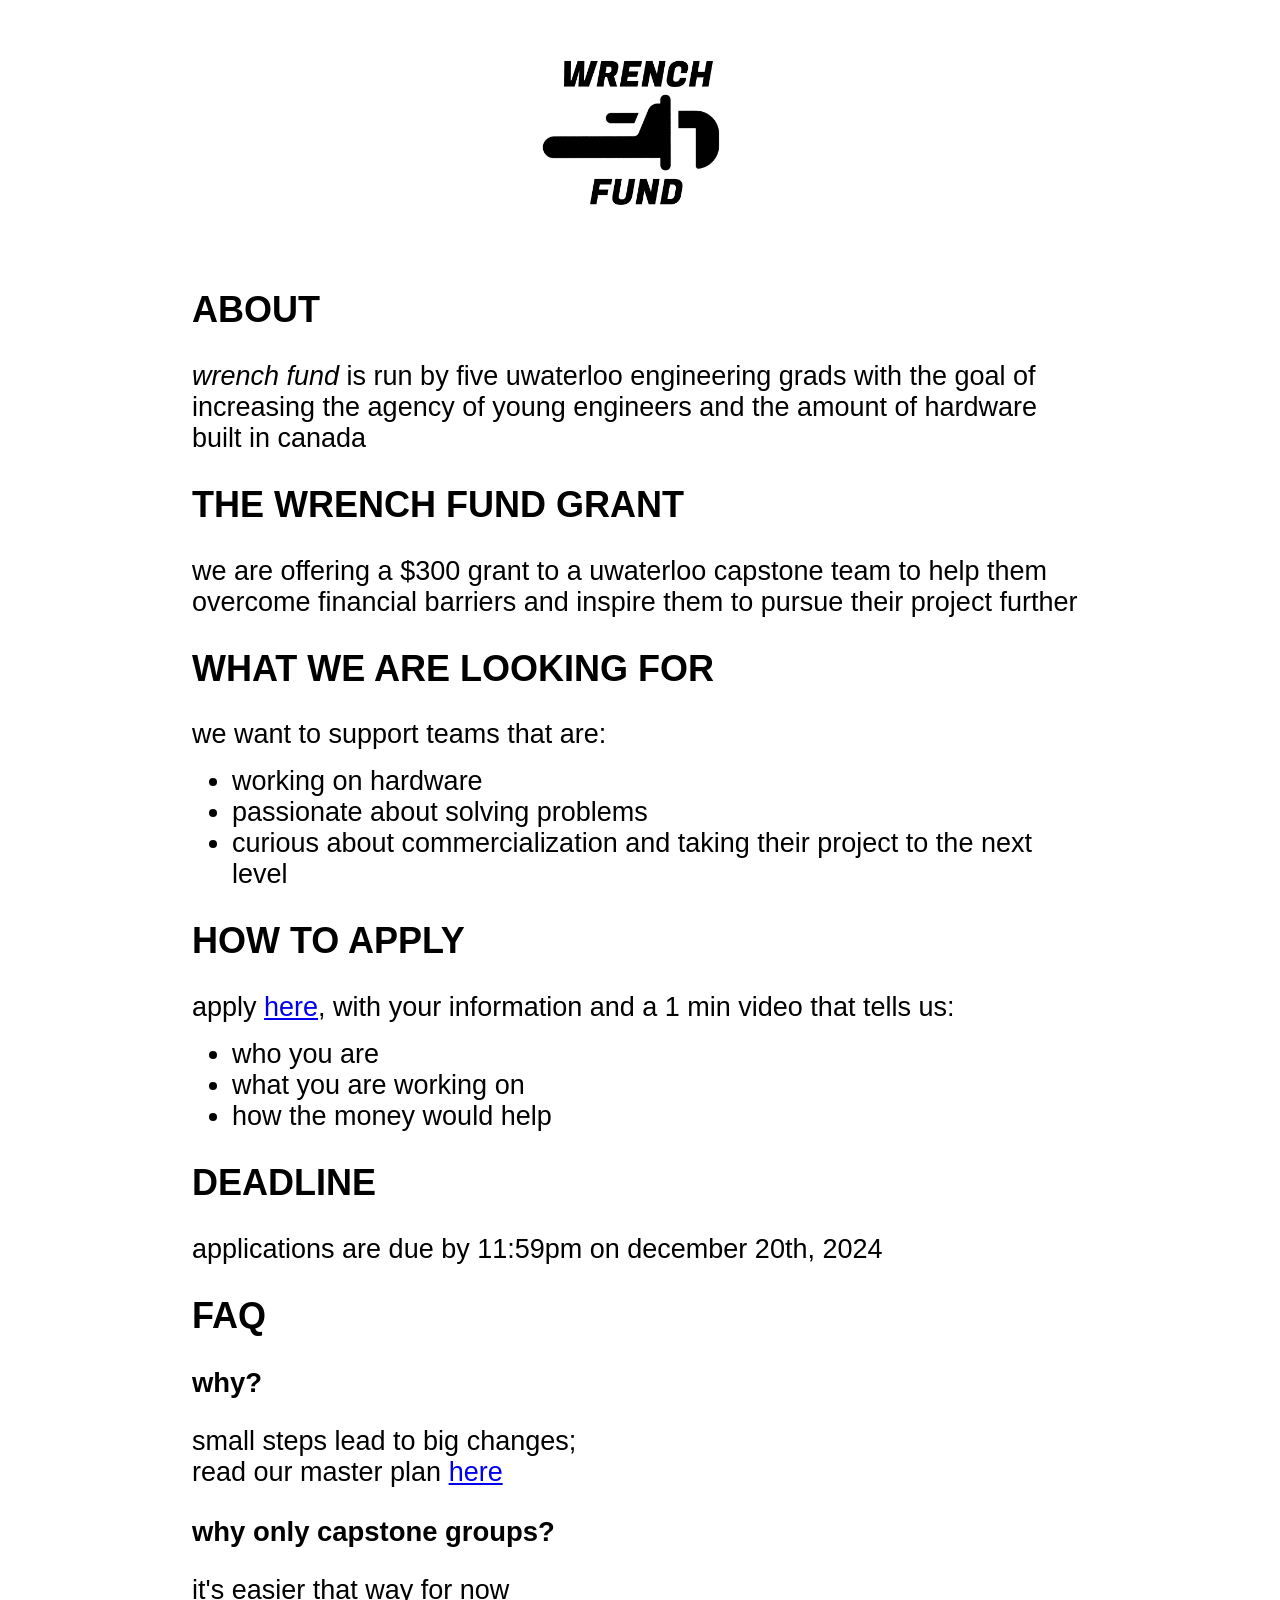
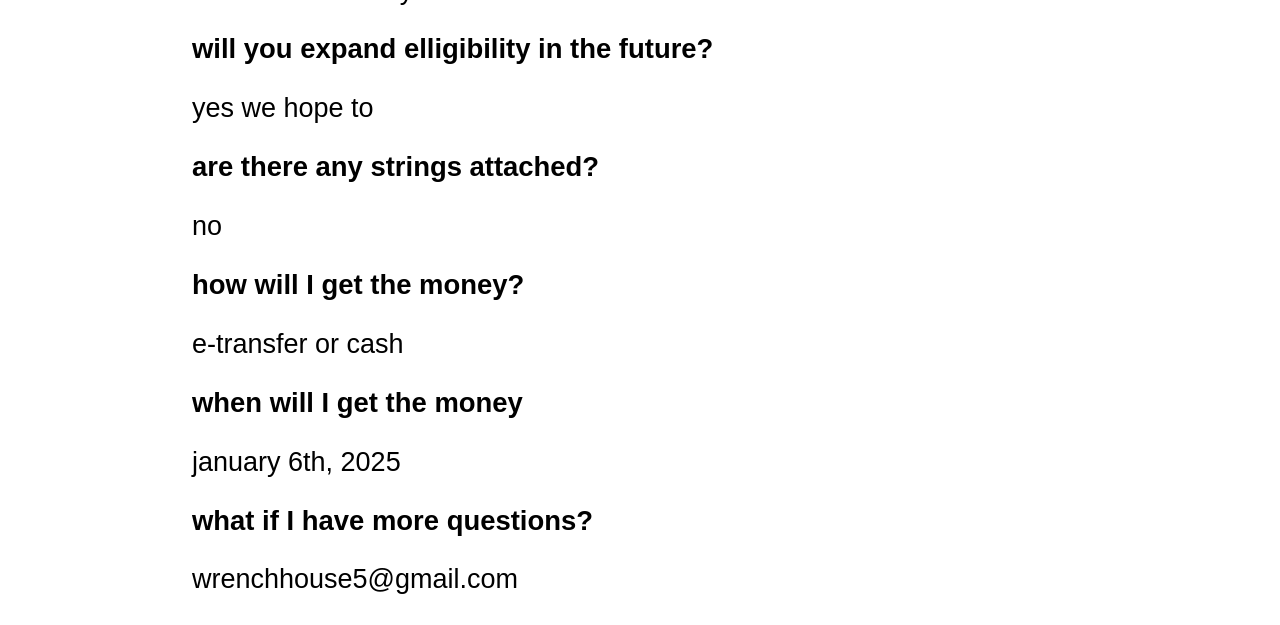
==== index.html @ b0fba935 "init" ====
<!DOCTYPE html>
<html lang="en" id="html">
<head>
	<!-- Google tag (gtag.js) -->
	<script async src="https://www.googletagmanager.com/gtag/js?id=G-WQXEV4JHSX"></script>
	<script>
	window.dataLayer = window.dataLayer || [];
	function gtag(){dataLayer.push(arguments);}
	gtag('js', new Date());

	gtag('config', 'G-WQXEV4JHSX');
	</script>
    <title>Wrench Fund</title>
    <link rel="stylesheet" href="index.css">
    <link rel="apple-touch-icon" sizes="180x180" href="favicon/apple-touch-icon.png">
    <link rel="icon" type="image/png" sizes="32x32" href="favicon/favicon-16x16.png">
    <link rel="manifest" href="favicon/site.webmanifest"> 
    <meta name="viewport" content="width=device-width, initial-scale=1.0">
</head>
<body>
    <div class="header">
        <img id="wrenchfund_logo" src="assets/wrenchfund_logo.png" alt="Wrench Fund Logo" />
	</div>
    <div class="content">
        <div class="headings">
			<h2>ABOUT</h2>
            <p><em>wrench fund</em> is run by five uwaterloo engineering grads with the goal of 
                increasing the agency of young engineers and the amount of hardware built in canada
            </p>
            <h2>THE WRENCH FUND GRANT</h2>
            <p>we are offering a $300 grant to a uwaterloo capstone team
                to help them overcome financial barriers and inspire them to pursue their project further
            </p>
            <h2>WHAT WE ARE LOOKING FOR</h2>
            <p>we want to support teams that are:
                <ul>
                    <li>working on hardware</li>
                    <li>passionate about solving problems</li>
                    <li>curious about commercialization and taking their project to the next level</li>
                </ul>
            </p>
            <h2>HOW TO APPLY</h2>
            <p>apply <a href="https://forms.gle/Pd3mxbpGR3UyHjqM8" target="_blank">here</a>, 
                with your information and a 1 min video that tells us:
                <ul>
                    <li>who you are</li>
                    <li>what you are working on</li>
                    <li>how the money would help</li>
                </ul>
            </p>
            <h2>DEADLINE</h2>
            <p>applications are due by 11:59pm on december 20th, 2024</p>
            <h2></h2>
            <h2>FAQ</h2>
            <div class="faq">
                <!-- <h3>why only $300?</h3>
                <p>we just graduated and only one of us has a cali job</p> -->
                <h3>why?</h3>
                <p>small steps lead to big changes;</p>
                <p>read our master plan <a href="masterplan.html">here</a></p>
                <h3>why only capstone groups?</h3>
                <p>it's easier that way for now</p>
                <h3>will you expand elligibility in the future?</h3>
                <p>yes we hope to</p>
                <h3>are there any strings attached?</h3>
                <p>no</p>
                <h3>how will I get the money?</h3>
                <p>e-transfer or cash</p>
                <h3>when will I get the money</h3>
                <p>january 6th, 2025</p>
                <h3>what if I have more questions?</h3>
                <p>wrenchhouse5@gmail.com</p>
            </div>
		</div>
    </div>
</body>
</html>
---- index.css ----
/*https://coolors.co/f8f9fa-e9ecef-dee2e6-ced4da-adb5bd-6c757d-495057-343a40-212529*/
:root {
	/* black text: #212529, grey background: #e9ecef */
	--background: #ffffff;
	--text: #000000;
}
html {
  height: 100%;
}
body {
    /*font-family: Arial, Helvetica, sans-serif; */
    font-family:-apple-system, BlinkMacSystemFont, 'Segoe UI', Roboto, Oxygen, Ubuntu, Cantarell, 'Open Sans', 'Helvetica Neue', sans-serif;
	background: var(--background);
    height: 100%;
    margin: 0;
    background-repeat: no-repeat;
    background-attachment: fixed;
  }
  h1 {
    color: var(--text);
    font-size: 6vh;
    font-weight: bolder;
  }
  h2 {
    color: var(--text);
    font-size: 4vh;
    font-weight: bolder;
  }
  h3 {
    color: var(--text);
    font-size: 3.05vh;
  }
  p {
    color: var(--text);
    font-size: 3vh;
    padding: 0px;
    text-align: left;
    margin: 0;
  }
  li {
    color: var(--text);
    font-size: 3vh;
    padding: 0px;
    text-align: left;
    margin: 0;
  }

.header {
  /* top | right | bottom | left */
  margin: 2.5% 5% 0% 5%;
  text-align: center;
}
  
/* Style the content */
.content {
  position: relative;
  /* top | right | bottom | left */
  margin: 0% 15% 0% 15%;
  padding-bottom: 30px;
  text-align: left;
}

.content ul {
  text-align: left;
}

footer {
	/* top | right | bottom | left*/
	margin: 0% 20% 0% 20%;
	text-align: center;
	padding-bottom: 20px
}

.content img {
	  /* top | right | bottom | left */
	margin: 0% 0% 0% 0%;
	max-width:15%;  
	height: auto;
}

img#platinum {
	max-width: 25%;
	height: auto;
}

img#jerry {
	max-width: 35%;
	height: auto;
}

img#maxiroof {
	max-width: 25%;
	height: auto;
}

img#casinoroyale {
	max-width: 60%;
	height: auto;
}

img#casinonight {
	max-width: 50%;
	height: auto;
}

img#lawyerup {
	max-width: 35%;
	height: auto;
}

img#wrenchfund_logo {
  max-width: 20%;
  height: auto;
}

a:hover {
  /*background: radial-gradient(#858e96, #60696b);*/
  background: #60696b;
  background-clip: text;
  -webkit-background-clip: text;
  -webkit-text-fill-color: transparent;
}

.grid {
  display: grid;
  grid-template-columns: repeat(3, 1fr);
  grid-gap: 20px;
  position: relative;
  /* top | right | bottom | left */
  margin: 0% 5% 5% 5%;
  text-align: center;
}

@media screen and (max-width: 768px) {
  .grid {
    grid-template-columns: 1fr;
  }

  img#wrenchfund_logo {
    max-width: 45%;
    height: auto;
  }

}

.item {
  background-color: #f2f2f2;
  padding: 20px;
  text-align: center;
}

.item img {
  width: 80%;
  height: auto;
}
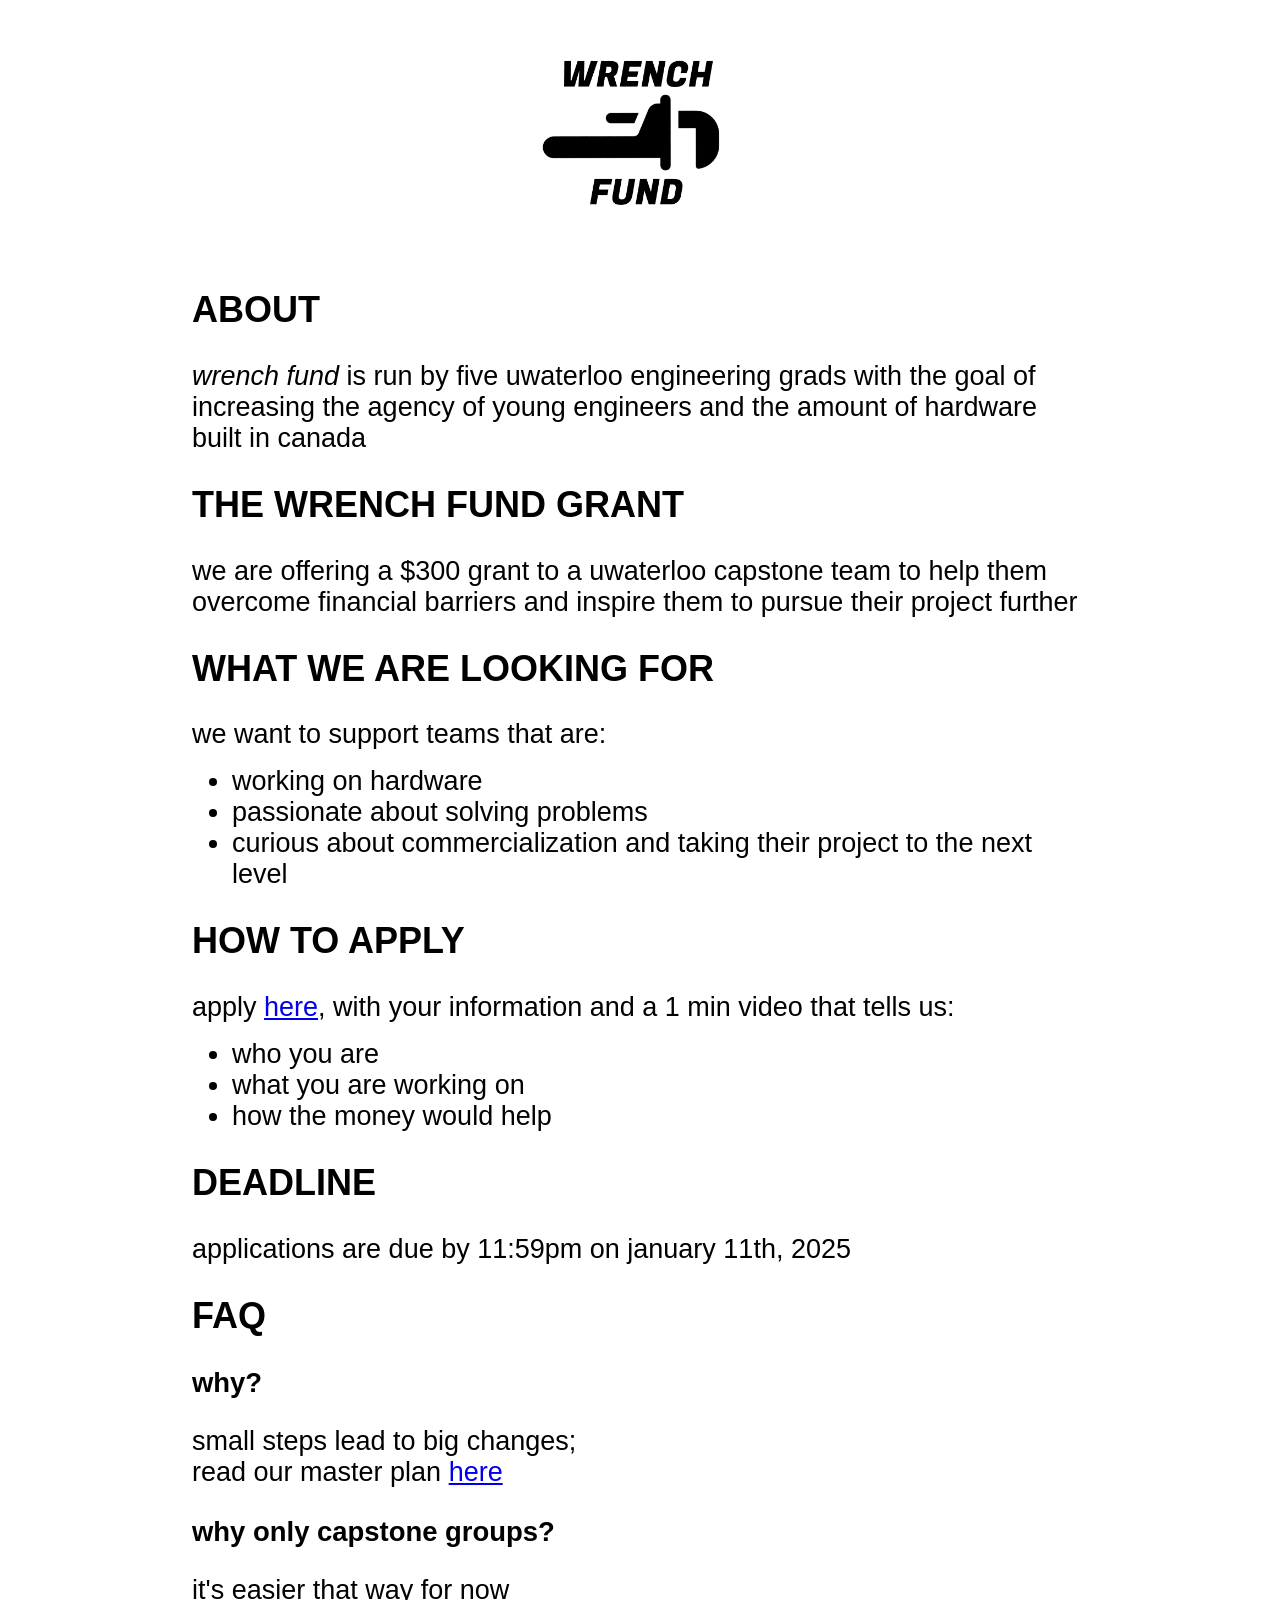
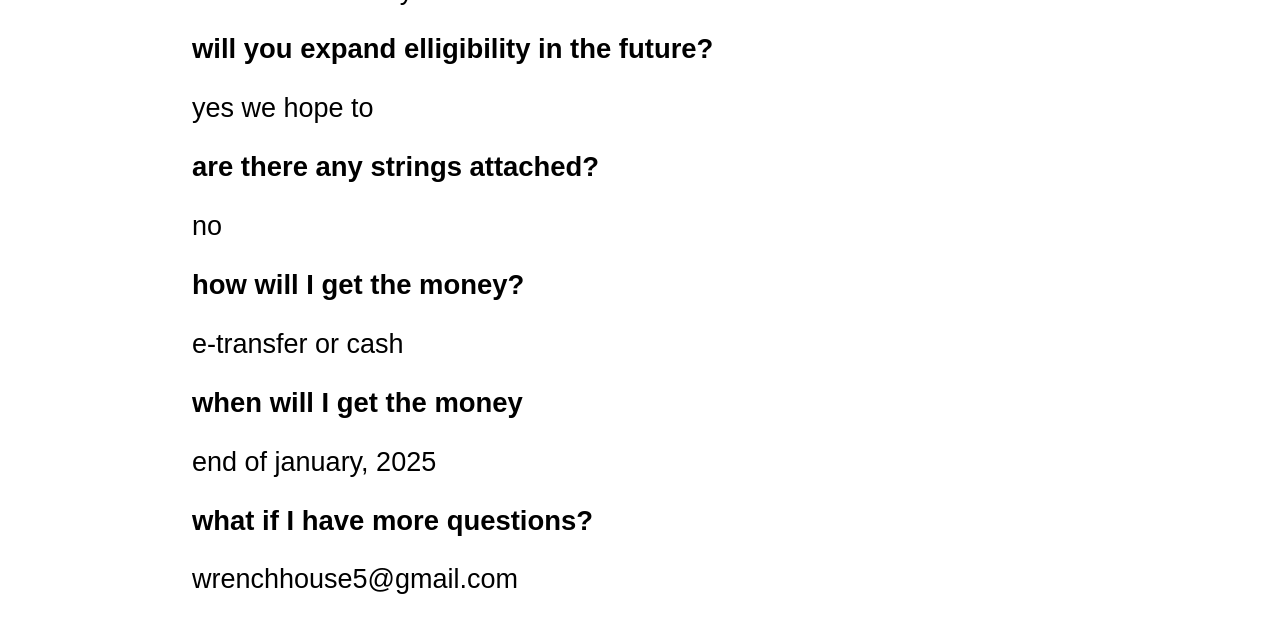
==== commit 01581074: "x" ====
--- a/index.html
+++ b/index.html
@@ -49,7 +49,7 @@
                 </ul>
             </p>
             <h2>DEADLINE</h2>
-            <p>applications are due by 11:59pm on december 20th, 2024</p>
+            <p>applications are due by 11:59pm on january 11th, 2025</p>
             <h2></h2>
             <h2>FAQ</h2>
             <div class="faq">
@@ -67,7 +67,7 @@
                 <h3>how will I get the money?</h3>
                 <p>e-transfer or cash</p>
                 <h3>when will I get the money</h3>
-                <p>january 6th, 2025</p>
+                <p>end of january, 2025</p>
                 <h3>what if I have more questions?</h3>
                 <p>wrenchhouse5@gmail.com</p>
             </div>
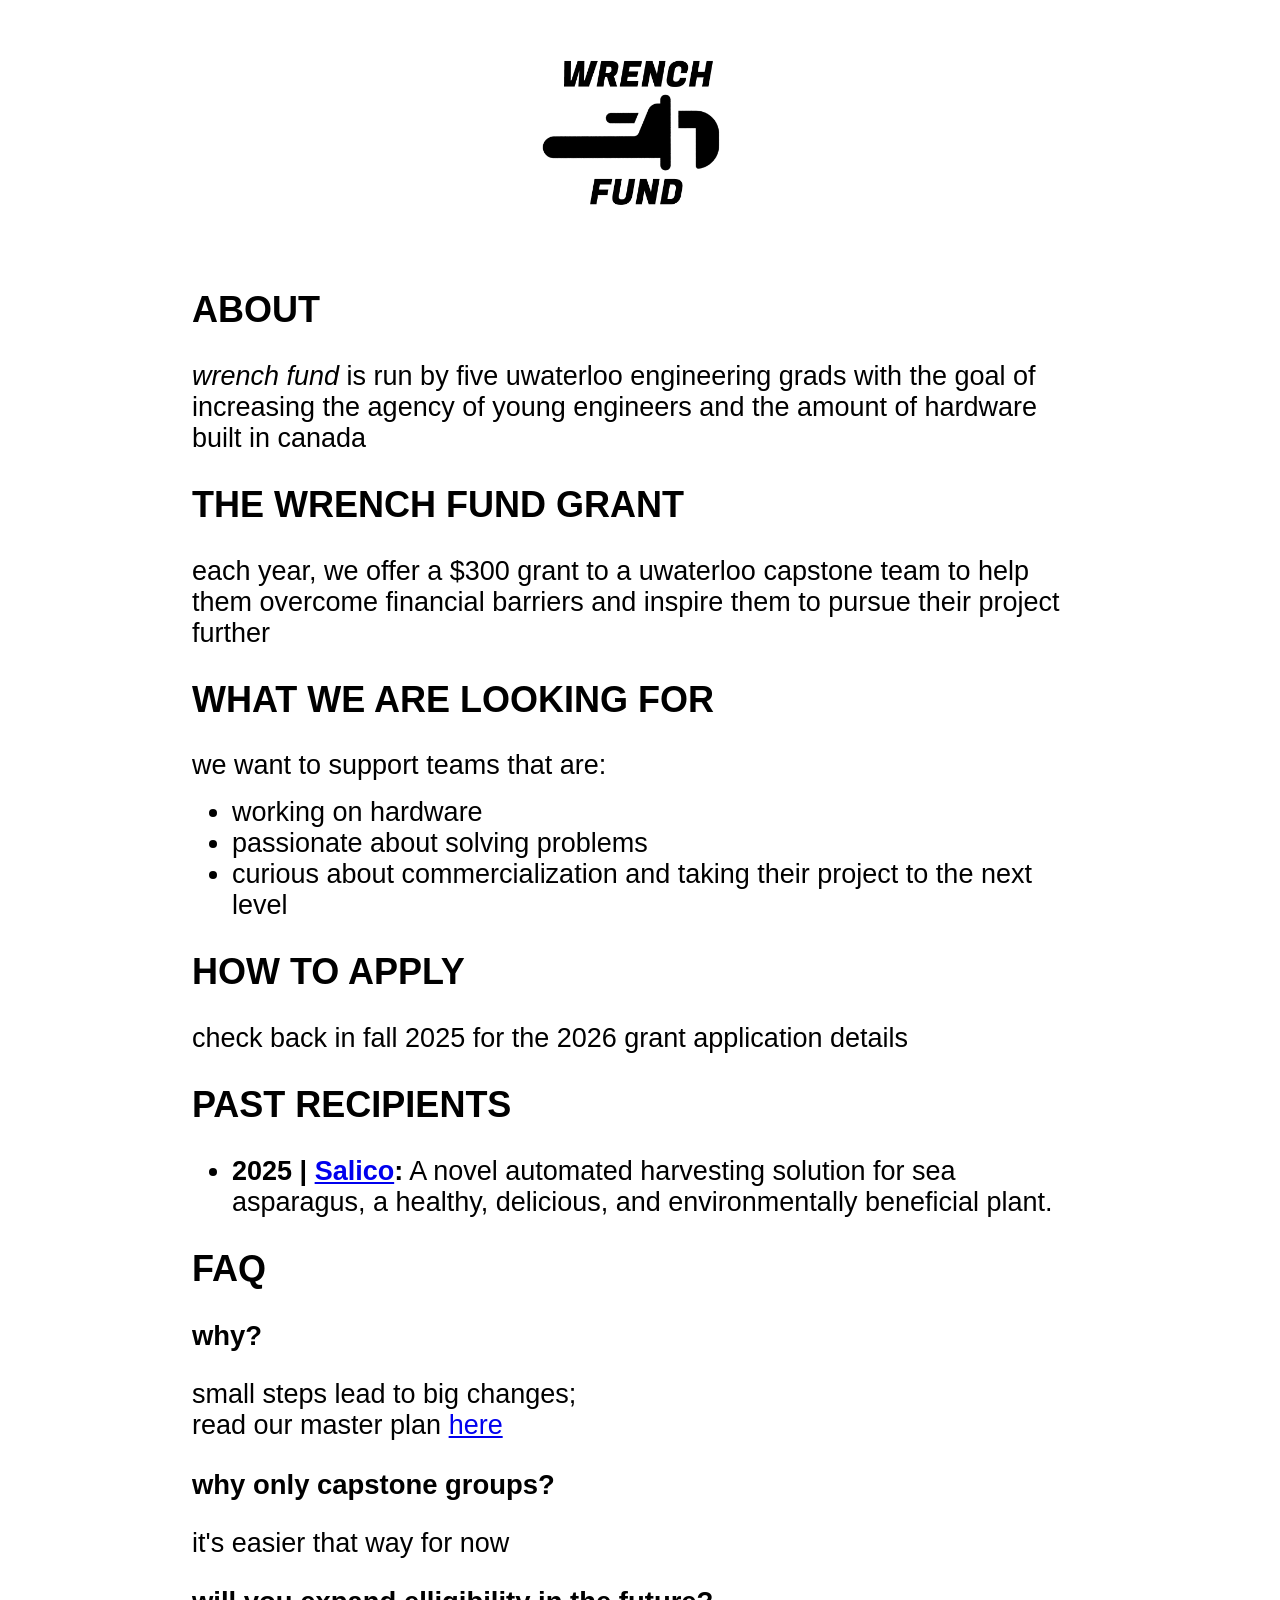
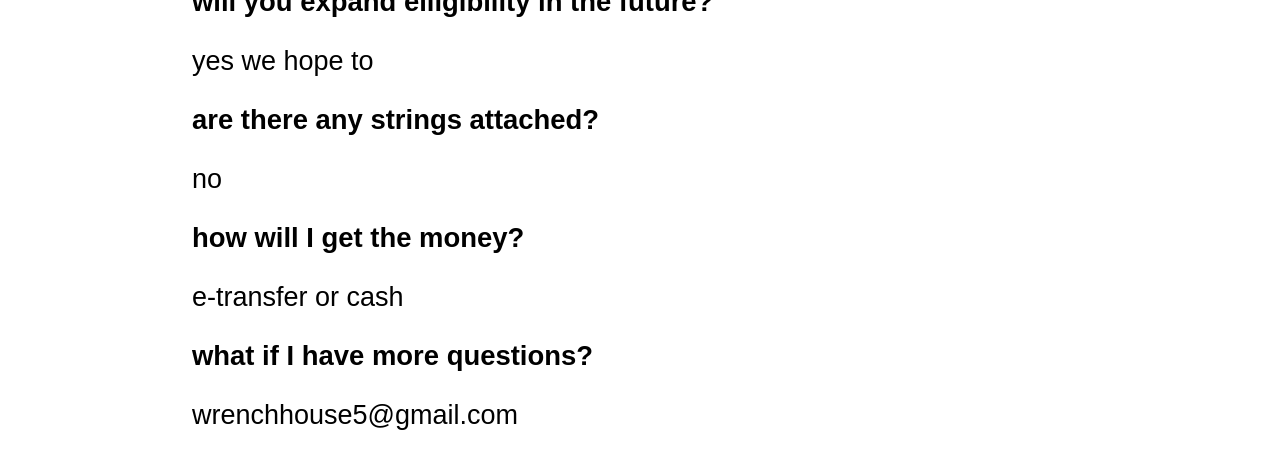
==== commit 834eda09: "x" ====
--- a/index.html
+++ b/index.html
@@ -28,7 +28,7 @@
                 increasing the agency of young engineers and the amount of hardware built in canada
             </p>
             <h2>THE WRENCH FUND GRANT</h2>
-            <p>we are offering a $300 grant to a uwaterloo capstone team
+            <p>each year, we offer a $300 grant to a uwaterloo capstone team
                 to help them overcome financial barriers and inspire them to pursue their project further
             </p>
             <h2>WHAT WE ARE LOOKING FOR</h2>
@@ -40,17 +40,24 @@
                 </ul>
             </p>
             <h2>HOW TO APPLY</h2>
-            <p>apply <a href="https://forms.gle/Pd3mxbpGR3UyHjqM8" target="_blank">here</a>, 
+            <p>check back in fall 2025 for the 2026 grant application details</p>
+            <!-- <p>apply <a href="https://forms.gle/Pd3mxbpGR3UyHjqM8" target="_blank">here</a>, 
                 with your information and a 1 min video that tells us:
                 <ul>
                     <li>who you are</li>
                     <li>what you are working on</li>
                     <li>how the money would help</li>
                 </ul>
+            </p> -->
+            <!-- <h2>DEADLINE</h2>
+            <p>applications are due by 11:59pm on january 9th, 2026</p> -->
+            <h2>PAST RECIPIENTS</h2>
+            <p>
+                <ul>
+                    <li><strong>2025 | <a href="https://salico-uw.github.io/">Salico</a>:</strong> A novel automated harvesting solution for sea asparagus, 
+                        a healthy, delicious, and environmentally beneficial plant.</li>
+                </ul>
             </p>
-            <h2>DEADLINE</h2>
-            <p>applications are due by 11:59pm on january 11th, 2025</p>
-            <h2></h2>
             <h2>FAQ</h2>
             <div class="faq">
                 <!-- <h3>why only $300?</h3>
@@ -66,8 +73,8 @@
                 <p>no</p>
                 <h3>how will I get the money?</h3>
                 <p>e-transfer or cash</p>
-                <h3>when will I get the money</h3>
-                <p>end of january, 2025</p>
+                <!-- <h3>when will I get the money</h3>
+                <p>end of january, 2025</p> -->
                 <h3>what if I have more questions?</h3>
                 <p>wrenchhouse5@gmail.com</p>
             </div>
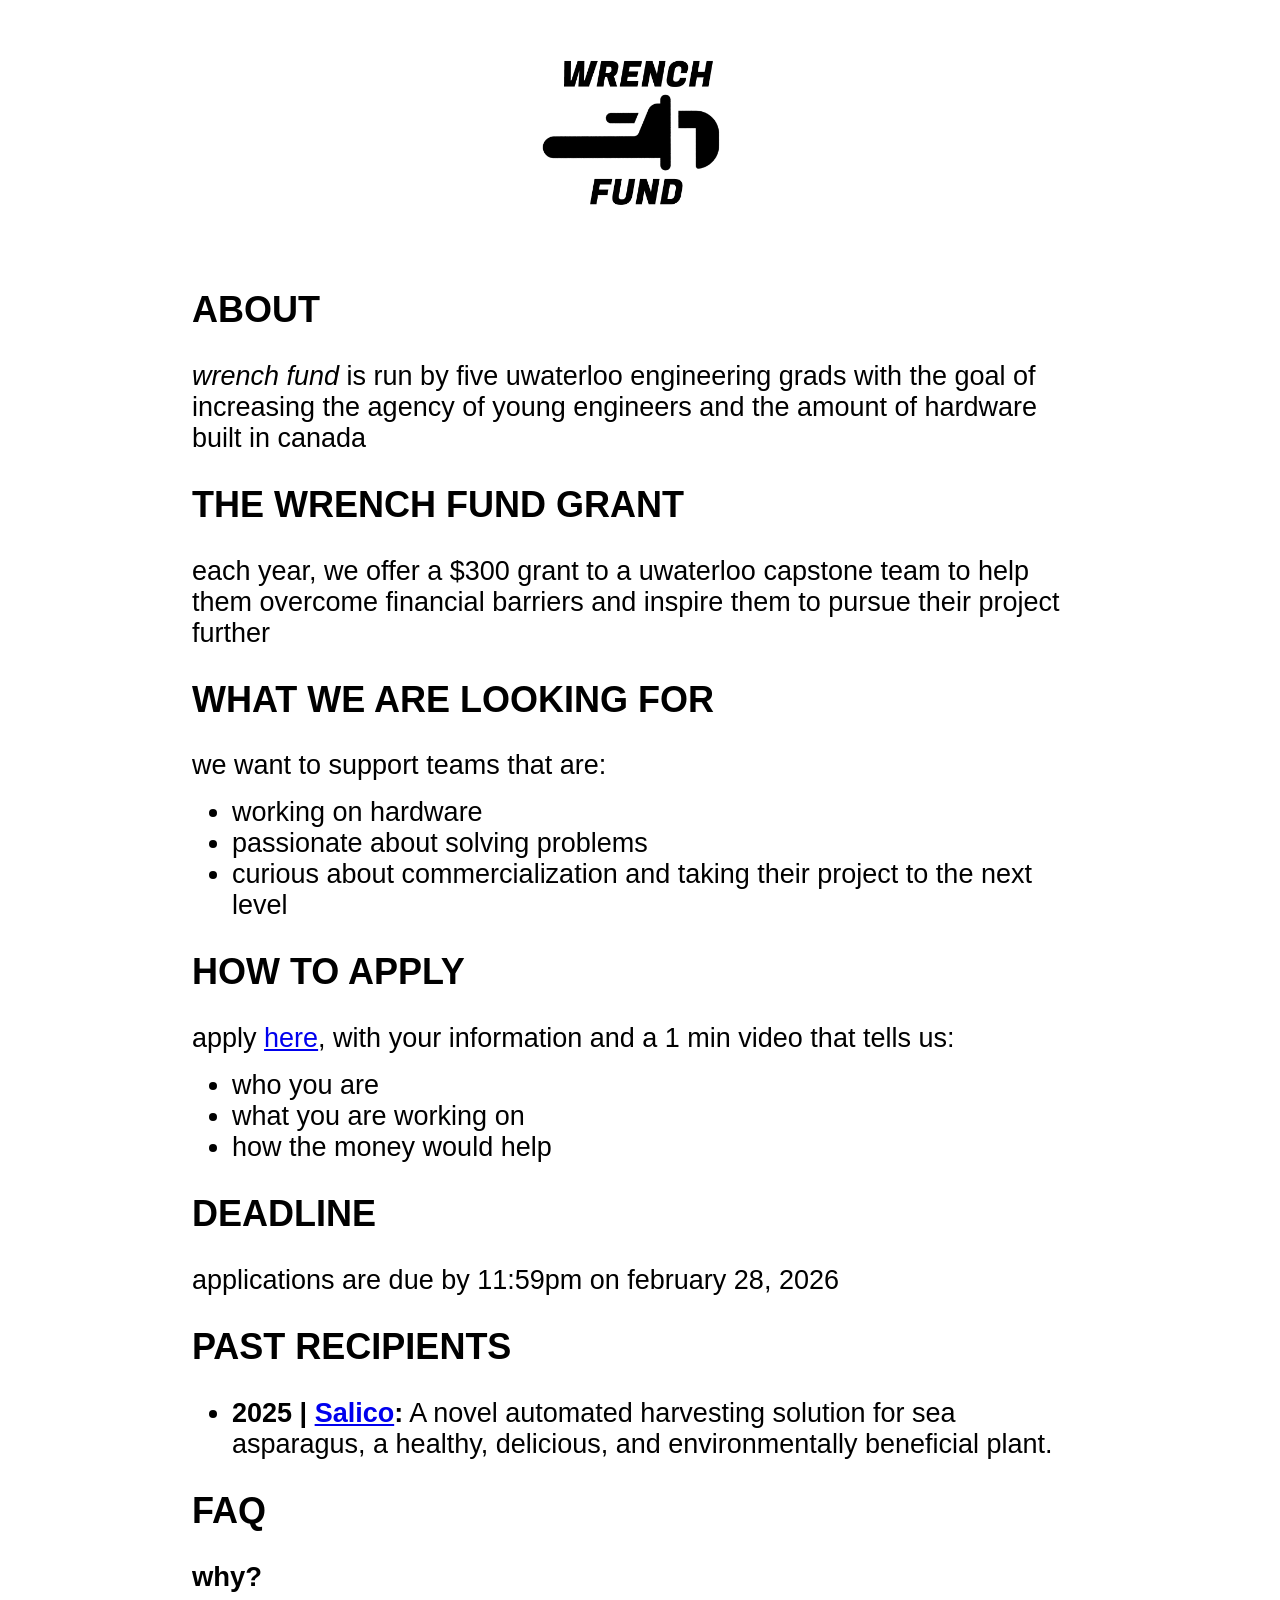
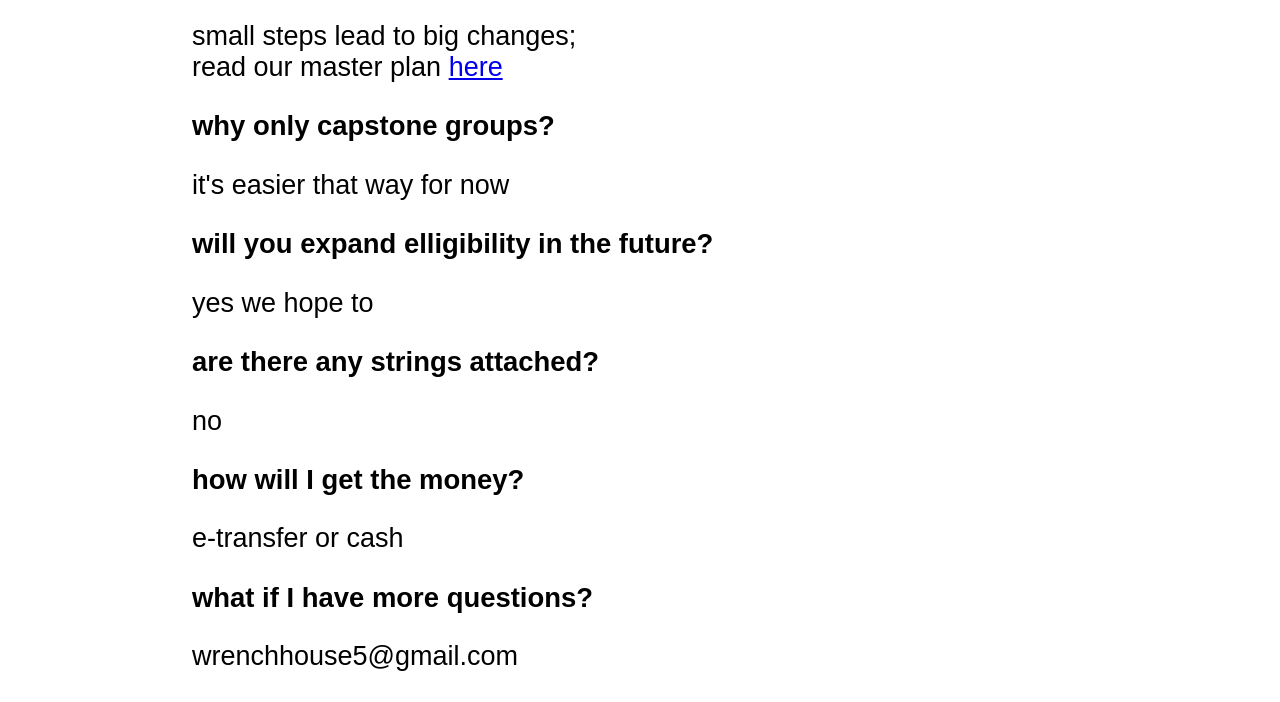
==== commit 61934db7: "2026 grant application update" ====
--- a/index.html
+++ b/index.html
@@ -40,17 +40,17 @@
                 </ul>
             </p>
             <h2>HOW TO APPLY</h2>
-            <p>check back in fall 2025 for the 2026 grant application details</p>
-            <!-- <p>apply <a href="https://forms.gle/Pd3mxbpGR3UyHjqM8" target="_blank">here</a>, 
+            <!-- <p>check back in fall 2025 for the 2026 grant application details</p> -->
+            <p>apply <a href="https://forms.gle/T1dgkhj53chFP8do8" target="_blank">here</a>, 
                 with your information and a 1 min video that tells us:
                 <ul>
                     <li>who you are</li>
                     <li>what you are working on</li>
                     <li>how the money would help</li>
                 </ul>
-            </p> -->
-            <!-- <h2>DEADLINE</h2>
-            <p>applications are due by 11:59pm on january 9th, 2026</p> -->
+            </p>
+            <h2>DEADLINE</h2>
+            <p>applications are due by 11:59pm on february 28, 2026</p>
             <h2>PAST RECIPIENTS</h2>
             <p>
                 <ul>
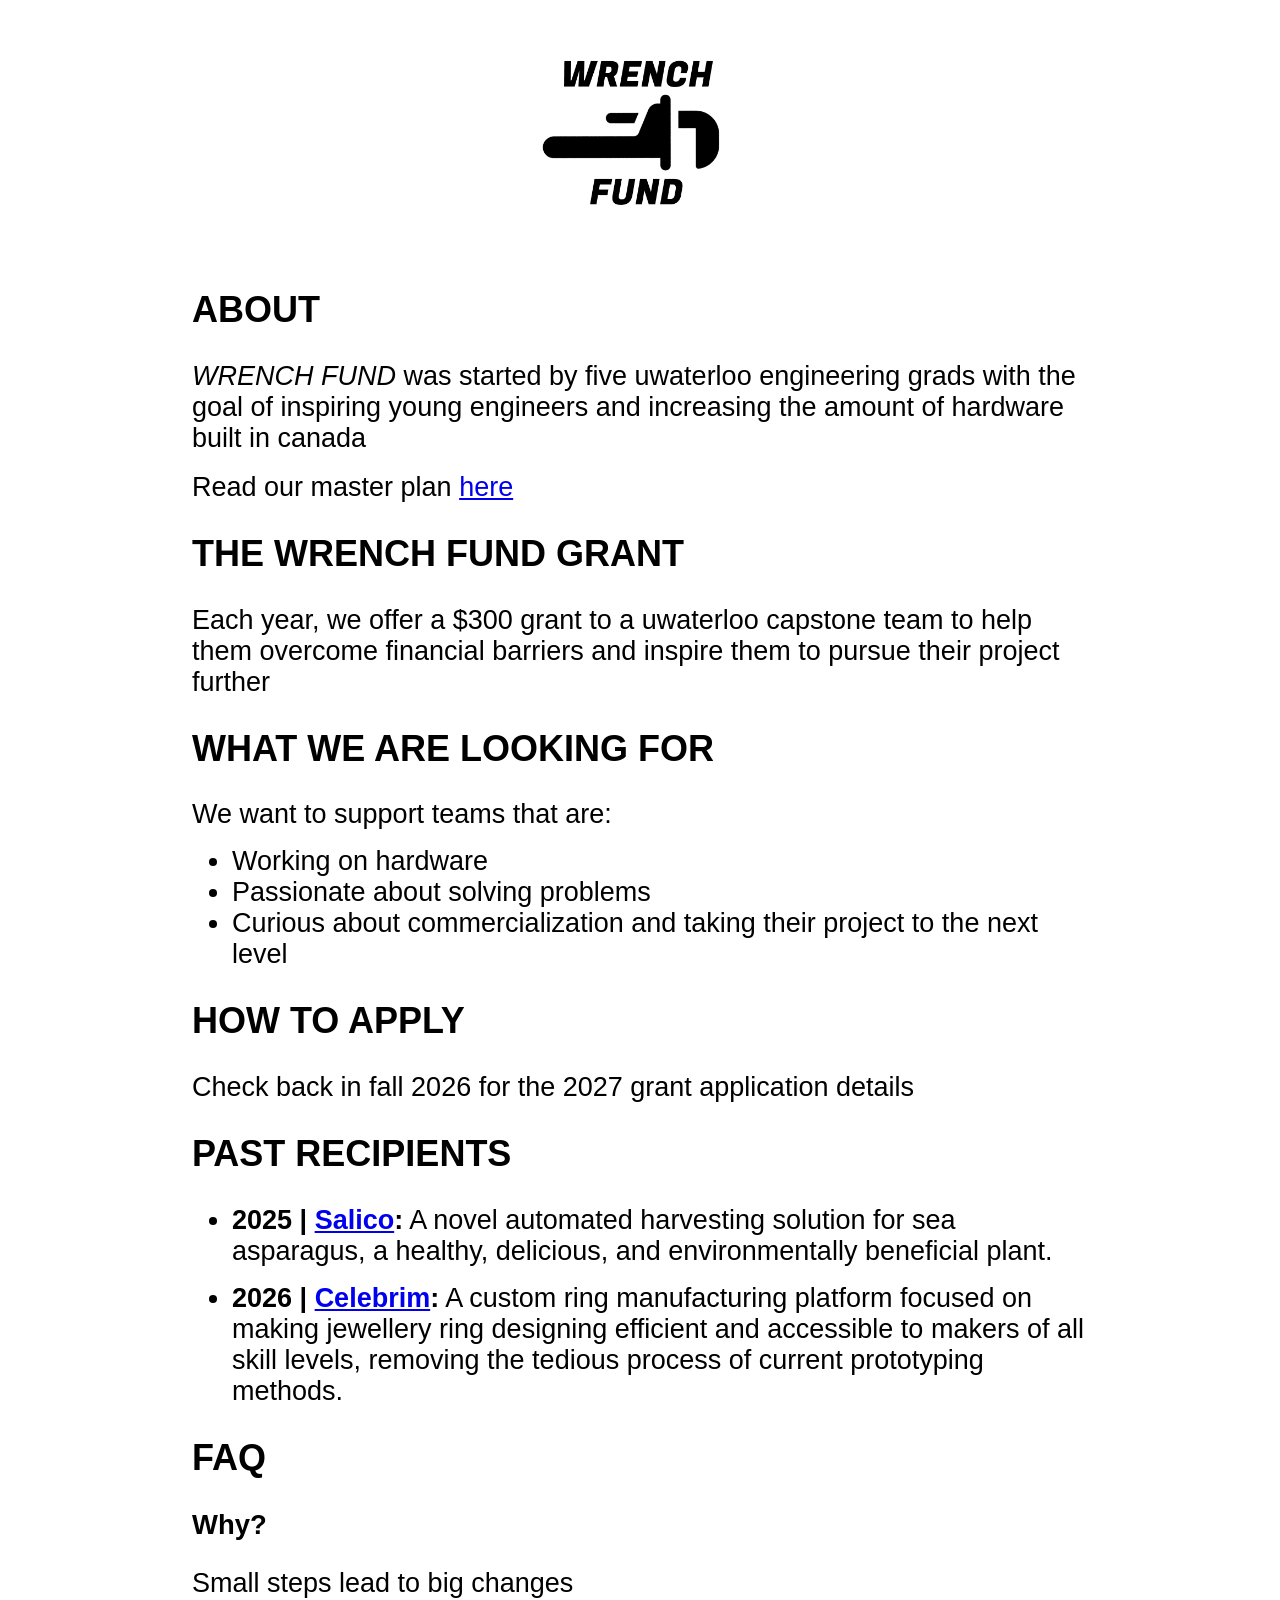
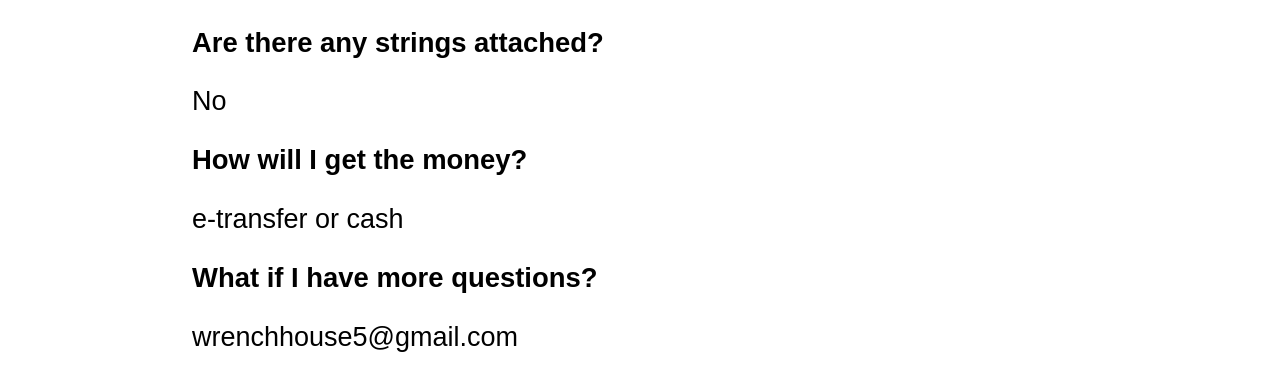
==== commit 74f231b8: "2026 winner add" ====
--- a/index.html
+++ b/index.html
@@ -24,60 +24,58 @@
     <div class="content">
         <div class="headings">
 			<h2>ABOUT</h2>
-            <p><em>wrench fund</em> is run by five uwaterloo engineering grads with the goal of 
-                increasing the agency of young engineers and the amount of hardware built in canada
+            <p><em>WRENCH FUND</em> was started by five uwaterloo engineering grads with the goal of 
+                inspiring young engineers and increasing the amount of hardware built in canada
             </p>
+            <br>
+            <p>Read our master plan <a href="masterplan.html">here</a></p>
             <h2>THE WRENCH FUND GRANT</h2>
-            <p>each year, we offer a $300 grant to a uwaterloo capstone team
+            <p>Each year, we offer a $300 grant to a uwaterloo capstone team
                 to help them overcome financial barriers and inspire them to pursue their project further
             </p>
             <h2>WHAT WE ARE LOOKING FOR</h2>
-            <p>we want to support teams that are:
+            <p>We want to support teams that are:
                 <ul>
-                    <li>working on hardware</li>
-                    <li>passionate about solving problems</li>
-                    <li>curious about commercialization and taking their project to the next level</li>
+                    <li>Working on hardware</li>
+                    <li>Passionate about solving problems</li>
+                    <li>Curious about commercialization and taking their project to the next level</li>
                 </ul>
             </p>
             <h2>HOW TO APPLY</h2>
-            <!-- <p>check back in fall 2025 for the 2026 grant application details</p> -->
-            <p>apply <a href="https://forms.gle/T1dgkhj53chFP8do8" target="_blank">here</a>, 
+            <p>Check back in fall 2026 for the 2027 grant application details</p>
+            <!-- <p>apply <a href="" target="_blank">here</a>, 
                 with your information and a 1 min video that tells us:
                 <ul>
                     <li>who you are</li>
                     <li>what you are working on</li>
                     <li>how the money would help</li>
-                </ul>
+                </ul> -->
             </p>
-            <h2>DEADLINE</h2>
-            <p>applications are due by 11:59pm on february 28, 2026</p>
+            <!-- <h2>DEADLINE</h2>
+            <p>applications are due by 11:59pm on february 28, 2026</p> -->
             <h2>PAST RECIPIENTS</h2>
             <p>
                 <ul>
                     <li><strong>2025 | <a href="https://salico-uw.github.io/">Salico</a>:</strong> A novel automated harvesting solution for sea asparagus, 
                         a healthy, delicious, and environmentally beneficial plant.</li>
                 </ul>
-            </p>
+                <ul>
+                    <li><strong>2026 | <a href="recipients/celebrim.html" target="_blank">Celebrim</a>:</strong> A custom ring manufacturing platform focused on making jewellery ring designing 
+                        efficient and accessible to makers of all skill levels, removing the tedious process of current prototyping methods.</li>
+                </ul>   
             <h2>FAQ</h2>
-            <div class="faq">
                 <!-- <h3>why only $300?</h3>
                 <p>we just graduated and only one of us has a cali job</p> -->
-                <h3>why?</h3>
-                <p>small steps lead to big changes;</p>
-                <p>read our master plan <a href="masterplan.html">here</a></p>
-                <h3>why only capstone groups?</h3>
-                <p>it's easier that way for now</p>
-                <h3>will you expand elligibility in the future?</h3>
-                <p>yes we hope to</p>
-                <h3>are there any strings attached?</h3>
-                <p>no</p>
-                <h3>how will I get the money?</h3>
+                <h3>Why?</h3>
+                <p>Small steps lead to big changes</p>
+                <h3>Are there any strings attached?</h3>
+                <p>No</p>
+                <h3>How will I get the money?</h3>
                 <p>e-transfer or cash</p>
                 <!-- <h3>when will I get the money</h3>
                 <p>end of january, 2025</p> -->
-                <h3>what if I have more questions?</h3>
+                <h3>What if I have more questions?</h3>
                 <p>wrenchhouse5@gmail.com</p>
-            </div>
 		</div>
     </div>
 </body>
--- a/index.css
+++ b/index.css
@@ -74,7 +74,7 @@
 .content img {
 	  /* top | right | bottom | left */
 	margin: 0% 0% 0% 0%;
-	max-width:15%;  
+	max-width:35%;  
 	height: auto;
 }
 
